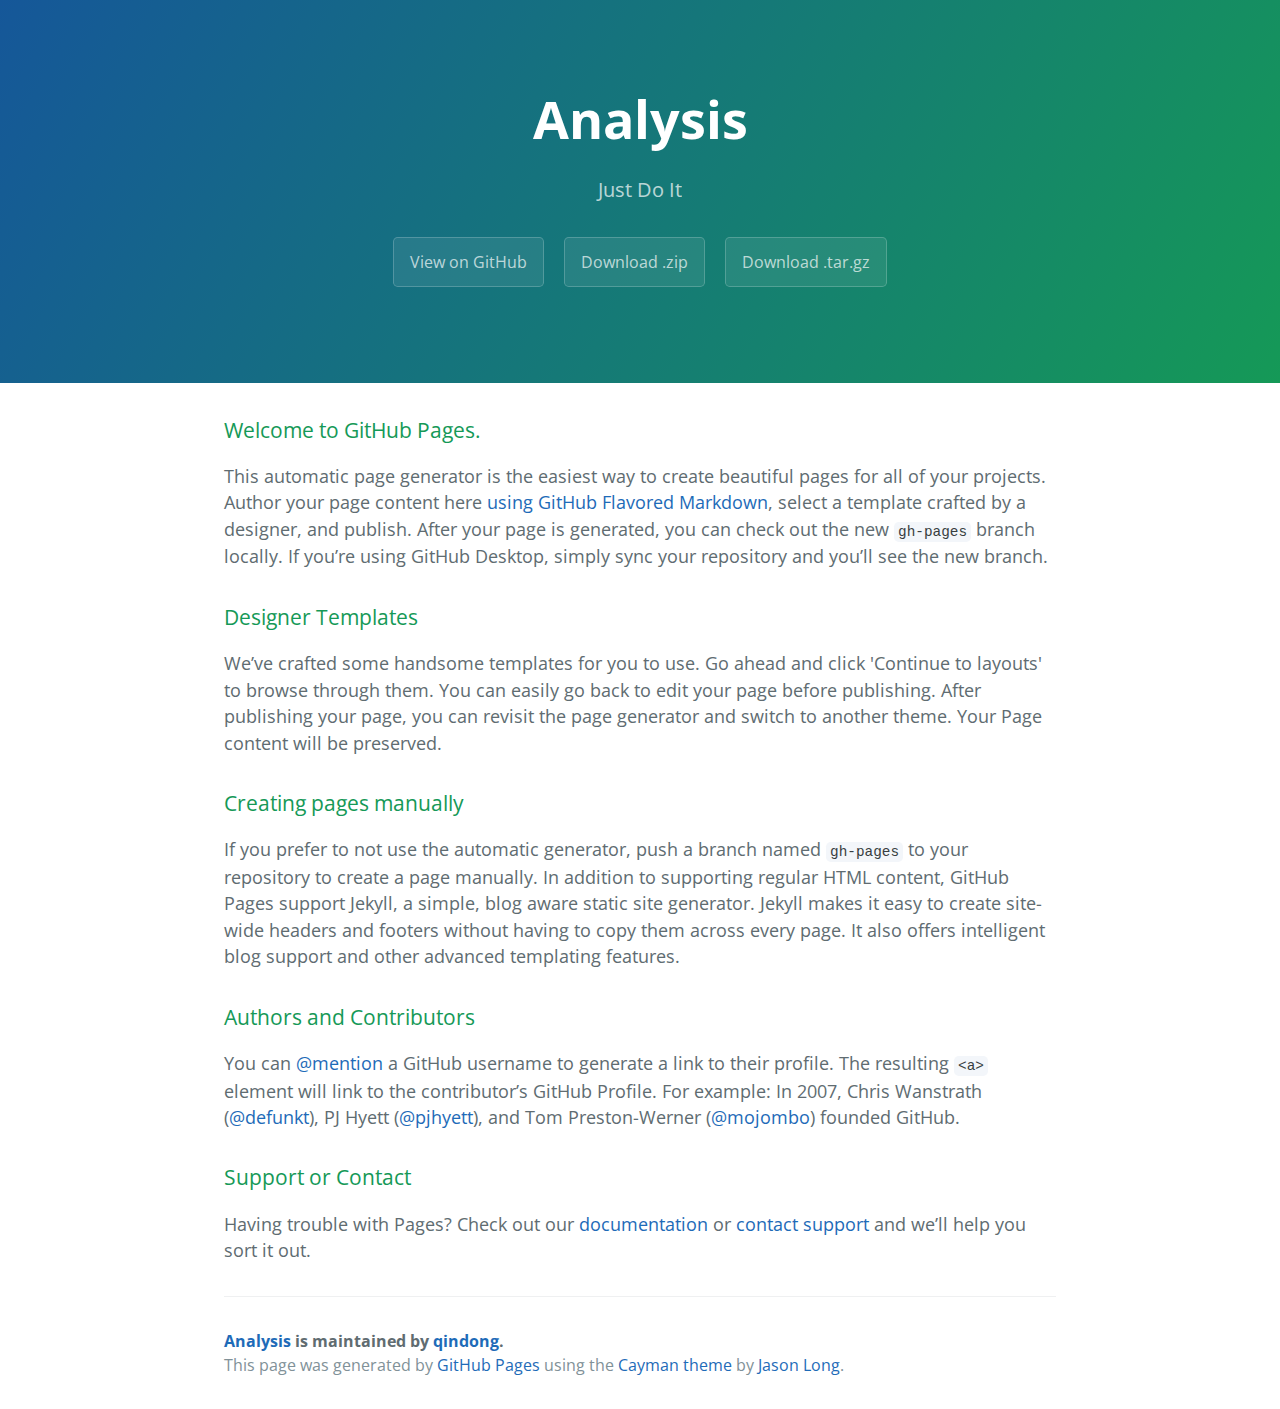
==== index.html @ 5eac022a "Create gh-pages branch via GitHub" ====
<!DOCTYPE html>
<html lang="en-us">
  <head>
    <meta charset="UTF-8">
    <title>Analysis by qindong</title>
    <meta name="viewport" content="width=device-width, initial-scale=1">
    <link rel="stylesheet" type="text/css" href="stylesheets/normalize.css" media="screen">
    <link href='https://fonts.googleapis.com/css?family=Open+Sans:400,700' rel='stylesheet' type='text/css'>
    <link rel="stylesheet" type="text/css" href="stylesheets/stylesheet.css" media="screen">
    <link rel="stylesheet" type="text/css" href="stylesheets/github-light.css" media="screen">
  </head>
  <body>
    <section class="page-header">
      <h1 class="project-name">Analysis</h1>
      <h2 class="project-tagline">Just Do It</h2>
      <a href="https://github.com/qindong/Analysis" class="btn">View on GitHub</a>
      <a href="https://github.com/qindong/Analysis/zipball/master" class="btn">Download .zip</a>
      <a href="https://github.com/qindong/Analysis/tarball/master" class="btn">Download .tar.gz</a>
    </section>

    <section class="main-content">
      <h3>
<a id="welcome-to-github-pages" class="anchor" href="#welcome-to-github-pages" aria-hidden="true"><span aria-hidden="true" class="octicon octicon-link"></span></a>Welcome to GitHub Pages.</h3>

<p>This automatic page generator is the easiest way to create beautiful pages for all of your projects. Author your page content here <a href="https://guides.github.com/features/mastering-markdown/">using GitHub Flavored Markdown</a>, select a template crafted by a designer, and publish. After your page is generated, you can check out the new <code>gh-pages</code> branch locally. If you’re using GitHub Desktop, simply sync your repository and you’ll see the new branch.</p>

<h3>
<a id="designer-templates" class="anchor" href="#designer-templates" aria-hidden="true"><span aria-hidden="true" class="octicon octicon-link"></span></a>Designer Templates</h3>

<p>We’ve crafted some handsome templates for you to use. Go ahead and click 'Continue to layouts' to browse through them. You can easily go back to edit your page before publishing. After publishing your page, you can revisit the page generator and switch to another theme. Your Page content will be preserved.</p>

<h3>
<a id="creating-pages-manually" class="anchor" href="#creating-pages-manually" aria-hidden="true"><span aria-hidden="true" class="octicon octicon-link"></span></a>Creating pages manually</h3>

<p>If you prefer to not use the automatic generator, push a branch named <code>gh-pages</code> to your repository to create a page manually. In addition to supporting regular HTML content, GitHub Pages support Jekyll, a simple, blog aware static site generator. Jekyll makes it easy to create site-wide headers and footers without having to copy them across every page. It also offers intelligent blog support and other advanced templating features.</p>

<h3>
<a id="authors-and-contributors" class="anchor" href="#authors-and-contributors" aria-hidden="true"><span aria-hidden="true" class="octicon octicon-link"></span></a>Authors and Contributors</h3>

<p>You can <a href="https://help.github.com/articles/basic-writing-and-formatting-syntax/#mentioning-users-and-teams" class="user-mention">@mention</a> a GitHub username to generate a link to their profile. The resulting <code>&lt;a&gt;</code> element will link to the contributor’s GitHub Profile. For example: In 2007, Chris Wanstrath (<a href="https://github.com/defunkt" class="user-mention">@defunkt</a>), PJ Hyett (<a href="https://github.com/pjhyett" class="user-mention">@pjhyett</a>), and Tom Preston-Werner (<a href="https://github.com/mojombo" class="user-mention">@mojombo</a>) founded GitHub.</p>

<h3>
<a id="support-or-contact" class="anchor" href="#support-or-contact" aria-hidden="true"><span aria-hidden="true" class="octicon octicon-link"></span></a>Support or Contact</h3>

<p>Having trouble with Pages? Check out our <a href="https://help.github.com/pages">documentation</a> or <a href="https://github.com/contact">contact support</a> and we’ll help you sort it out.</p>

      <footer class="site-footer">
        <span class="site-footer-owner"><a href="https://github.com/qindong/Analysis">Analysis</a> is maintained by <a href="https://github.com/qindong">qindong</a>.</span>

        <span class="site-footer-credits">This page was generated by <a href="https://pages.github.com">GitHub Pages</a> using the <a href="https://github.com/jasonlong/cayman-theme">Cayman theme</a> by <a href="https://twitter.com/jasonlong">Jason Long</a>.</span>
      </footer>

    </section>

  
  </body>
</html>
---- stylesheets/stylesheet.css ----
* {
  box-sizing: border-box; }

body {
  padding: 0;
  margin: 0;
  font-family: "Open Sans", "Helvetica Neue", Helvetica, Arial, sans-serif;
  font-size: 16px;
  line-height: 1.5;
  color: #606c71; }

a {
  color: #1e6bb8;
  text-decoration: none; }
  a:hover {
    text-decoration: underline; }

.btn {
  display: inline-block;
  margin-bottom: 1rem;
  color: rgba(255, 255, 255, 0.7);
  background-color: rgba(255, 255, 255, 0.08);
  border-color: rgba(255, 255, 255, 0.2);
  border-style: solid;
  border-width: 1px;
  border-radius: 0.3rem;
  transition: color 0.2s, background-color 0.2s, border-color 0.2s; }
  .btn + .btn {
    margin-left: 1rem; }

.btn:hover {
  color: rgba(255, 255, 255, 0.8);
  text-decoration: none;
  background-color: rgba(255, 255, 255, 0.2);
  border-color: rgba(255, 255, 255, 0.3); }

@media screen and (min-width: 64em) {
  .btn {
    padding: 0.75rem 1rem; } }

@media screen and (min-width: 42em) and (max-width: 64em) {
  .btn {
    padding: 0.6rem 0.9rem;
    font-size: 0.9rem; } }

@media screen and (max-width: 42em) {
  .btn {
    display: block;
    width: 100%;
    padding: 0.75rem;
    font-size: 0.9rem; }
    .btn + .btn {
      margin-top: 1rem;
      margin-left: 0; } }

.page-header {
  color: #fff;
  text-align: center;
  background-color: #159957;
  background-image: linear-gradient(120deg, #155799, #159957); }

@media screen and (min-width: 64em) {
  .page-header {
    padding: 5rem 6rem; } }

@media screen and (min-width: 42em) and (max-width: 64em) {
  .page-header {
    padding: 3rem 4rem; } }

@media screen and (max-width: 42em) {
  .page-header {
    padding: 2rem 1rem; } }

.project-name {
  margin-top: 0;
  margin-bottom: 0.1rem; }

@media screen and (min-width: 64em) {
  .project-name {
    font-size: 3.25rem; } }

@media screen and (min-width: 42em) and (max-width: 64em) {
  .project-name {
    font-size: 2.25rem; } }

@media screen and (max-width: 42em) {
  .project-name {
    font-size: 1.75rem; } }

.project-tagline {
  margin-bottom: 2rem;
  font-weight: normal;
  opacity: 0.7; }

@media screen and (min-width: 64em) {
  .project-tagline {
    font-size: 1.25rem; } }

@media screen and (min-width: 42em) and (max-width: 64em) {
  .project-tagline {
    font-size: 1.15rem; } }

@media screen and (max-width: 42em) {
  .project-tagline {
    font-size: 1rem; } }

.main-content :first-child {
  margin-top: 0; }
.main-content img {
  max-width: 100%; }
.main-content h1, .main-content h2, .main-content h3, .main-content h4, .main-content h5, .main-content h6 {
  margin-top: 2rem;
  margin-bottom: 1rem;
  font-weight: normal;
  color: #159957; }
.main-content p {
  margin-bottom: 1em; }
.main-content code {
  padding: 2px 4px;
  font-family: Consolas, "Liberation Mono", Menlo, Courier, monospace;
  font-size: 0.9rem;
  color: #383e41;
  background-color: #f3f6fa;
  border-radius: 0.3rem; }
.main-content pre {
  padding: 0.8rem;
  margin-top: 0;
  margin-bottom: 1rem;
  font: 1rem Consolas, "Liberation Mono", Menlo, Courier, monospace;
  color: #567482;
  word-wrap: normal;
  background-color: #f3f6fa;
  border: solid 1px #dce6f0;
  border-radius: 0.3rem; }
  .main-content pre > code {
    padding: 0;
    margin: 0;
    font-size: 0.9rem;
    color: #567482;
    word-break: normal;
    white-space: pre;
    background: transparent;
    border: 0; }
.main-content .highlight {
  margin-bottom: 1rem; }
  .main-content .highlight pre {
    margin-bottom: 0;
    word-break: normal; }
.main-content .highlight pre, .main-content pre {
  padding: 0.8rem;
  overflow: auto;
  font-size: 0.9rem;
  line-height: 1.45;
  border-radius: 0.3rem; }
.main-content pre code, .main-content pre tt {
  display: inline;
  max-width: initial;
  padding: 0;
  margin: 0;
  overflow: initial;
  line-height: inherit;
  word-wrap: normal;
  background-color: transparent;
  border: 0; }
  .main-content pre code:before, .main-content pre code:after, .main-content pre tt:before, .main-content pre tt:after {
    content: normal; }
.main-content ul, .main-content ol {
  margin-top: 0; }
.main-content blockquote {
  padding: 0 1rem;
  margin-left: 0;
  color: #819198;
  border-left: 0.3rem solid #dce6f0; }
  .main-content blockquote > :first-child {
    margin-top: 0; }
  .main-content blockquote > :last-child {
    margin-bottom: 0; }
.main-content table {
  display: block;
  width: 100%;
  overflow: auto;
  word-break: normal;
  word-break: keep-all; }
  .main-content table th {
    font-weight: bold; }
  .main-content table th, .main-content table td {
    padding: 0.5rem 1rem;
    border: 1px solid #e9ebec; }
.main-content dl {
  padding: 0; }
  .main-content dl dt {
    padding: 0;
    margin-top: 1rem;
    font-size: 1rem;
    font-weight: bold; }
  .main-content dl dd {
    padding: 0;
    margin-bottom: 1rem; }
.main-content hr {
  height: 2px;
  padding: 0;
  margin: 1rem 0;
  background-color: #eff0f1;
  border: 0; }

@media screen and (min-width: 64em) {
  .main-content {
    max-width: 64rem;
    padding: 2rem 6rem;
    margin: 0 auto;
    font-size: 1.1rem; } }

@media screen and (min-width: 42em) and (max-width: 64em) {
  .main-content {
    padding: 2rem 4rem;
    font-size: 1.1rem; } }

@media screen and (max-width: 42em) {
  .main-content {
    padding: 2rem 1rem;
    font-size: 1rem; } }

.site-footer {
  padding-top: 2rem;
  margin-top: 2rem;
  border-top: solid 1px #eff0f1; }

.site-footer-owner {
  display: block;
  font-weight: bold; }

.site-footer-credits {
  color: #819198; }

@media screen and (min-width: 64em) {
  .site-footer {
    font-size: 1rem; } }

@media screen and (min-width: 42em) and (max-width: 64em) {
  .site-footer {
    font-size: 1rem; } }

@media screen and (max-width: 42em) {
  .site-footer {
    font-size: 0.9rem; } }
---- stylesheets/github-light.css ----
/*
   Copyright 2014 GitHub Inc.

   Licensed under the Apache License, Version 2.0 (the "License");
   you may not use this file except in compliance with the License.
   You may obtain a copy of the License at

       http://www.apache.org/licenses/LICENSE-2.0

   Unless required by applicable law or agreed to in writing, software
   distributed under the License is distributed on an "AS IS" BASIS,
   WITHOUT WARRANTIES OR CONDITIONS OF ANY KIND, either express or implied.
   See the License for the specific language governing permissions and
   limitations under the License.

*/

.pl-c /* comment */ {
  color: #969896;
}

.pl-c1      /* constant, markup.raw, meta.diff.header, meta.module-reference, meta.property-name, support, support.constant, support.variable, variable.other.constant */,
.pl-s .pl-v /* string variable */ {
  color: #0086b3;
}

.pl-e  /* entity */,
.pl-en /* entity.name */ {
  color: #795da3;
}

.pl-s .pl-s1 /* string source */,
.pl-smi      /* storage.modifier.import, storage.modifier.package, storage.type.java, variable.other, variable.parameter.function */ {
  color: #333;
}

.pl-ent /* entity.name.tag */ {
  color: #63a35c;
}

.pl-k /* keyword, storage, storage.type */ {
  color: #a71d5d;
}

.pl-pds              /* punctuation.definition.string, string.regexp.character-class */,
.pl-s                /* string */,
.pl-s .pl-pse .pl-s1 /* string punctuation.section.embedded source */,
.pl-sr               /* string.regexp */,
.pl-sr .pl-cce       /* string.regexp constant.character.escape */,
.pl-sr .pl-sra       /* string.regexp string.regexp.arbitrary-repitition */,
.pl-sr .pl-sre       /* string.regexp source.ruby.embedded */ {
  color: #183691;
}

.pl-v /* variable */ {
  color: #ed6a43;
}

.pl-id /* invalid.deprecated */ {
  color: #b52a1d;
}

.pl-ii /* invalid.illegal */ {
  background-color: #b52a1d;
  color: #f8f8f8;
}

.pl-sr .pl-cce /* string.regexp constant.character.escape */ {
  color: #63a35c;
  font-weight: bold;
}

.pl-ml /* markup.list */ {
  color: #693a17;
}

.pl-mh        /* markup.heading */,
.pl-mh .pl-en /* markup.heading entity.name */,
.pl-ms        /* meta.separator */ {
  color: #1d3e81;
  font-weight: bold;
}

.pl-mq /* markup.quote */ {
  color: #008080;
}

.pl-mi /* markup.italic */ {
  color: #333;
  font-style: italic;
}

.pl-mb /* markup.bold */ {
  color: #333;
  font-weight: bold;
}

.pl-md /* markup.deleted, meta.diff.header.from-file */ {
  background-color: #ffecec;
  color: #bd2c00;
}

.pl-mi1 /* markup.inserted, meta.diff.header.to-file */ {
  background-color: #eaffea;
  color: #55a532;
}

.pl-mdr /* meta.diff.range */ {
  color: #795da3;
  font-weight: bold;
}

.pl-mo /* meta.output */ {
  color: #1d3e81;
}
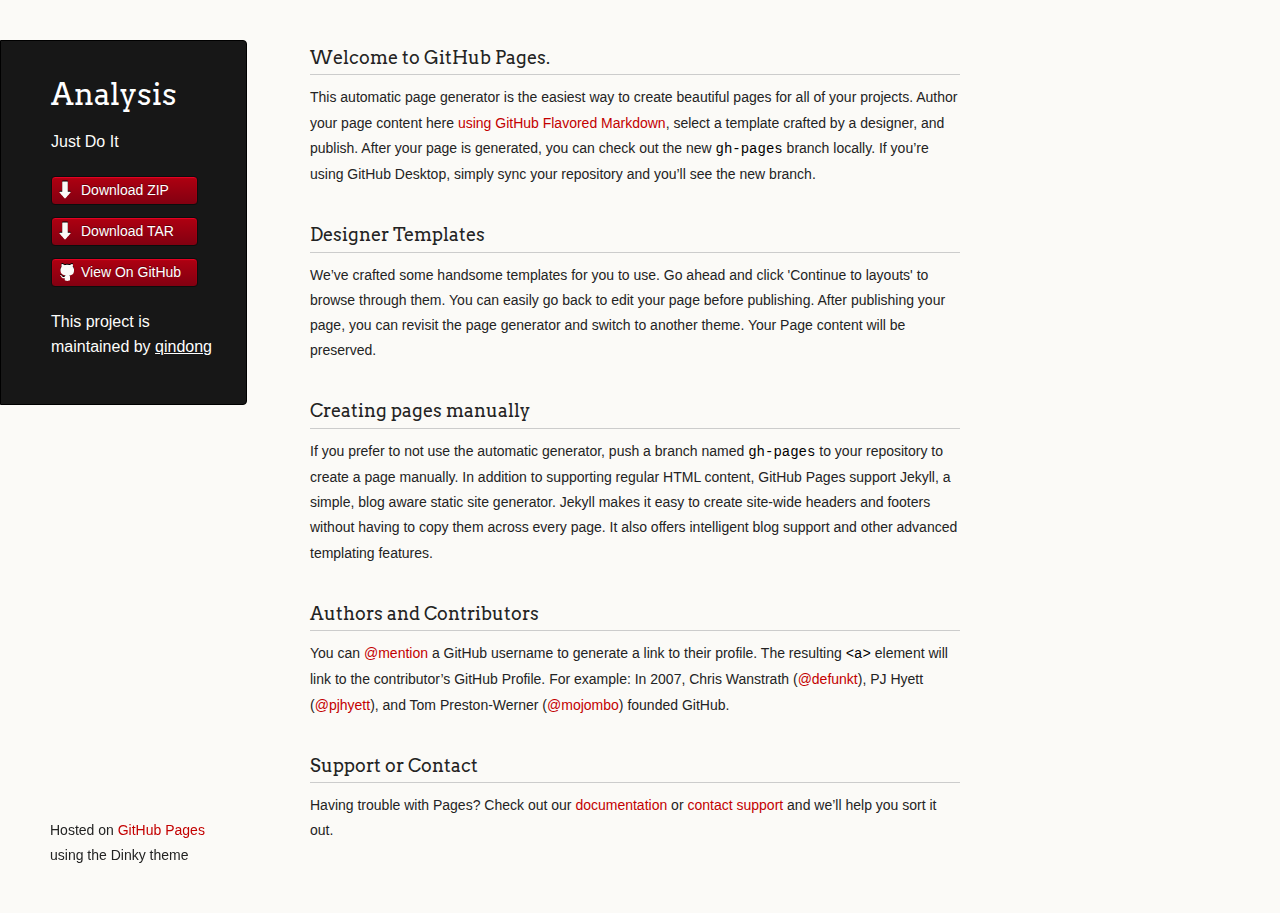
==== commit 9c66cb8a: "Create gh-pages branch via GitHub" ====
--- a/index.html
+++ b/index.html
@@ -1,25 +1,36 @@
-<!DOCTYPE html>
-<html lang="en-us">
+<!doctype html>
+<html>
   <head>
-    <meta charset="UTF-8">
+    <meta charset="utf-8">
+    <meta http-equiv="X-UA-Compatible" content="chrome=1">
     <title>Analysis by qindong</title>
-    <meta name="viewport" content="width=device-width, initial-scale=1">
-    <link rel="stylesheet" type="text/css" href="stylesheets/normalize.css" media="screen">
-    <link href='https://fonts.googleapis.com/css?family=Open+Sans:400,700' rel='stylesheet' type='text/css'>
-    <link rel="stylesheet" type="text/css" href="stylesheets/stylesheet.css" media="screen">
-    <link rel="stylesheet" type="text/css" href="stylesheets/github-light.css" media="screen">
+
+    <link rel="stylesheet" href="stylesheets/styles.css">
+    <link rel="stylesheet" href="stylesheets/github-light.css">
+    <script src="javascripts/scale.fix.js"></script>
+    <meta name="viewport" content="width=device-width, initial-scale=1, user-scalable=no">
+    <!--[if lt IE 9]>
+    <script src="//html5shiv.googlecode.com/svn/trunk/html5.js"></script>
+    <![endif]-->
   </head>
   <body>
-    <section class="page-header">
-      <h1 class="project-name">Analysis</h1>
-      <h2 class="project-tagline">Just Do It</h2>
-      <a href="https://github.com/qindong/Analysis" class="btn">View on GitHub</a>
-      <a href="https://github.com/qindong/Analysis/zipball/master" class="btn">Download .zip</a>
-      <a href="https://github.com/qindong/Analysis/tarball/master" class="btn">Download .tar.gz</a>
-    </section>
+    <div class="wrapper">
+      <header>
+        <h1 class="header">Analysis</h1>
+        <p class="header">Just Do It</p>
 
-    <section class="main-content">
-      <h3>
+        <ul>
+          <li class="download"><a class="buttons" href="https://github.com/qindong/Analysis/zipball/master">Download ZIP</a></li>
+          <li class="download"><a class="buttons" href="https://github.com/qindong/Analysis/tarball/master">Download TAR</a></li>
+          <li><a class="buttons github" href="https://github.com/qindong/Analysis">View On GitHub</a></li>
+        </ul>
+
+        <p class="header">This project is maintained by <a class="header name" href="https://github.com/qindong">qindong</a></p>
+
+
+      </header>
+      <section>
+        <h3>
 <a id="welcome-to-github-pages" class="anchor" href="#welcome-to-github-pages" aria-hidden="true"><span aria-hidden="true" class="octicon octicon-link"></span></a>Welcome to GitHub Pages.</h3>
 
 <p>This automatic page generator is the easiest way to create beautiful pages for all of your projects. Author your page content here <a href="https://guides.github.com/features/mastering-markdown/">using GitHub Flavored Markdown</a>, select a template crafted by a designer, and publish. After your page is generated, you can check out the new <code>gh-pages</code> branch locally. If you’re using GitHub Desktop, simply sync your repository and you’ll see the new branch.</p>
@@ -43,15 +54,12 @@
 <a id="support-or-contact" class="anchor" href="#support-or-contact" aria-hidden="true"><span aria-hidden="true" class="octicon octicon-link"></span></a>Support or Contact</h3>
 
 <p>Having trouble with Pages? Check out our <a href="https://help.github.com/pages">documentation</a> or <a href="https://github.com/contact">contact support</a> and we’ll help you sort it out.</p>
-
-      <footer class="site-footer">
-        <span class="site-footer-owner"><a href="https://github.com/qindong/Analysis">Analysis</a> is maintained by <a href="https://github.com/qindong">qindong</a>.</span>
-
-        <span class="site-footer-credits">This page was generated by <a href="https://pages.github.com">GitHub Pages</a> using the <a href="https://github.com/jasonlong/cayman-theme">Cayman theme</a> by <a href="https://twitter.com/jasonlong">Jason Long</a>.</span>
+      </section>
+      <footer>
+        <p><small>Hosted on <a href="https://pages.github.com">GitHub Pages</a> using the Dinky theme</small></p>
       </footer>
-
-    </section>
-
-  
+    </div>
+    <!--[if !IE]><script>fixScale(document);</script><![endif]-->
+		
   </body>
 </html>
--- a/stylesheets/styles.css
+++ b/stylesheets/styles.css
@@ -0,0 +1,423 @@
+@import url(https://fonts.googleapis.com/css?family=Arvo:400,700,400italic);
+
+/* MeyerWeb Reset */
+
+html, body, div, span, applet, object, iframe,
+h1, h2, h3, h4, h5, h6, p, blockquote, pre,
+a, abbr, acronym, address, big, cite, code,
+del, dfn, em, img, ins, kbd, q, s, samp,
+small, strike, strong, sub, sup, tt, var,
+b, u, i, center,
+dl, dt, dd, ol, ul, li,
+fieldset, form, label, legend,
+table, caption, tbody, tfoot, thead, tr, th, td,
+article, aside, canvas, details, embed,
+figure, figcaption, footer, header, hgroup,
+menu, nav, output, ruby, section, summary,
+time, mark, audio, video {
+  margin: 0;
+  padding: 0;
+  border: 0;
+  font: inherit;
+  vertical-align: baseline;
+}
+
+
+/* Base text styles */
+
+body {
+  padding:10px 50px 0 0;
+  font-family:"Helvetica Neue", Helvetica, Arial, sans-serif;
+	font-size: 14px;
+	color: #232323;
+	background-color: #FBFAF7;
+	margin: 0;
+	line-height: 1.8em;
+	-webkit-font-smoothing: antialiased;
+
+}
+
+h1, h2, h3, h4, h5, h6 {
+  color:#232323;
+  margin:36px 0 10px;
+}
+
+p, ul, ol, table, dl {
+  margin:0 0 22px;
+}
+
+h1, h2, h3 {
+	font-family: Arvo, Monaco, serif;
+  line-height:1.3;
+	font-weight: normal;
+}
+
+h1,h2, h3 {
+	display: block;
+	border-bottom: 1px solid #ccc;
+	padding-bottom: 5px;
+}
+
+h1 {
+	font-size: 30px;
+}
+
+h2 {
+	font-size: 24px;
+}
+
+h3 {
+	font-size: 18px;
+}
+
+h4, h5, h6 {
+	font-family: Arvo, Monaco, serif;
+	font-weight: 700;
+}
+
+a {
+  color:#C30000;
+  font-weight:200;
+  text-decoration:none;
+}
+
+a:hover {
+	text-decoration: underline;
+}
+
+a small {
+	font-size: 12px;
+}
+
+em {
+	font-style: italic;
+}
+
+strong {
+  font-weight:700;
+}
+
+ul {
+  list-style-position: inside;
+  list-style: disc;
+  padding-left: 25px;
+}
+
+ol {
+  list-style-position: inside;
+  list-style: decimal;
+  padding-left: 25px;
+}
+
+blockquote {
+  margin: 0;
+  padding: 0 0 0 20px;
+  font-style: italic;
+}
+
+dl, dt, dd, dl p {
+	font-color: #444;
+}
+
+dl dt {
+  font-weight: bold;
+}
+
+dl dd {
+  padding-left: 20px;
+  font-style: italic;
+}
+
+dl p {
+  padding-left: 20px;
+  font-style: italic;
+}
+
+hr {
+  border:0;
+  background:#ccc;
+  height:1px;
+  margin:0 0 24px;
+}
+
+/* Images */
+
+img {
+  position: relative;
+  margin: 0 auto;
+  max-width: 650px;
+  padding: 5px;
+  margin: 10px 0 32px 0;
+  border: 1px solid #ccc;
+}
+
+p img {
+  display: inline;
+  margin: 0;
+  padding: 0;
+  vertical-align: middle;
+  text-align: center;
+  border: none;
+}
+
+/* Code blocks */
+
+code, pre {
+	font-family: Monaco, "Bitstream Vera Sans Mono", "Lucida Console", Terminal, monospace;
+  color:#000;
+  font-size:14px;
+}
+
+pre {
+	padding: 4px 12px;
+  background: #FDFEFB;
+  border-radius:4px;
+  border:1px solid #D7D8C8;
+  overflow: auto;
+  overflow-y: hidden;
+	margin-bottom: 32px;
+}
+
+
+/* Tables */
+
+table {
+  width:100%;
+}
+
+table {
+  border: 1px solid #ccc;
+  margin-bottom: 32px;
+  text-align: left;
+ }
+
+th {
+  font-family: 'Arvo', Helvetica, Arial, sans-serif;
+	font-size: 18px;
+	font-weight: normal;
+  padding: 10px;
+  background: #232323;
+  color: #FDFEFB;
+ }
+
+td {
+  padding: 10px;
+	background: #ccc;
+ }
+
+
+/* Wrapper */
+.wrapper {
+  width:960px;
+}
+
+
+/* Header */
+
+header {
+	background-color: #171717;
+	color: #FDFDFB;
+  width:170px;
+  float:left;
+  position:fixed;
+	border: 1px solid #000;
+	-webkit-border-top-right-radius: 4px;
+	-webkit-border-bottom-right-radius: 4px;
+	-moz-border-radius-topright: 4px;
+	-moz-border-radius-bottomright: 4px;
+	border-top-right-radius: 4px;
+	border-bottom-right-radius: 4px;
+	padding: 34px 25px 22px 50px;
+	margin: 30px 25px 0 0;
+	-webkit-font-smoothing: antialiased;
+}
+
+p.header {
+	font-size: 16px;
+}
+
+h1.header {
+	font-family: Arvo, sans-serif;
+	font-size: 30px;
+	font-weight: 300;
+	line-height: 1.3em;
+	border-bottom: none;
+	margin-top: 0;
+}
+
+
+h1.header, a.header, a.name, header a{
+	color: #fff;
+}
+
+a.header {
+	text-decoration: underline;
+}
+
+a.name {
+	white-space: nowrap;
+}
+
+header ul {
+  list-style:none;
+  padding:0;
+}
+
+header li {
+	list-style-type: none;
+  width:132px;
+  height:15px;
+	margin-bottom: 12px;
+	line-height: 1em;
+	padding: 6px 6px 6px 7px;
+
+	background: #AF0011;
+	background: -moz-linear-gradient(top, #AF0011 0%, #820011 100%);
+  background: -webkit-gradient(linear, left top, left bottom, color-stop(0%,#f8f8f8), color-stop(100%,#dddddd));
+  background: -webkit-linear-gradient(top, #AF0011 0%,#820011 100%);
+  background: -o-linear-gradient(top, #AF0011 0%,#820011 100%);
+  background: -ms-linear-gradient(top, #AF0011 0%,#820011 100%);
+  background: linear-gradient(top, #AF0011 0%,#820011 100%);
+
+	border-radius:4px;
+  border:1px solid #0D0D0D;
+
+	-webkit-box-shadow: inset 0px 1px 1px 0 rgba(233,2,38, 1);
+	box-shadow: inset 0px 1px 1px 0 rgba(233,2,38, 1);
+
+}
+
+header li:hover {
+	background: #C3001D;
+	background: -moz-linear-gradient(top, #C3001D 0%, #950119 100%);
+  background: -webkit-gradient(linear, left top, left bottom, color-stop(0%,#f8f8f8), color-stop(100%,#dddddd));
+  background: -webkit-linear-gradient(top, #C3001D 0%,#950119 100%);
+  background: -o-linear-gradient(top, #C3001D 0%,#950119 100%);
+  background: -ms-linear-gradient(top, #C3001D 0%,#950119 100%);
+  background: linear-gradient(top, #C3001D 0%,#950119 100%);
+}
+
+a.buttons {
+	-webkit-font-smoothing: antialiased;
+	background: url(../images/arrow-down.png) no-repeat;
+	font-weight: normal;
+	text-shadow: rgba(0, 0, 0, 0.4) 0 -1px 0;
+	padding: 2px 2px 2px 22px;
+	height: 30px;
+}
+
+a.github {
+	background: url(../images/octocat-small.png) no-repeat 1px;
+}
+
+a.buttons:hover {
+	color: #fff;
+	text-decoration: none;
+}
+
+
+/* Section - for main page content */
+
+section {
+  width:650px;
+  float:right;
+  padding-bottom:50px;
+}
+
+
+/* Footer */
+
+footer {
+  width:170px;
+  float:left;
+  position:fixed;
+  bottom:10px;
+	padding-left: 50px;
+}
+
+@media print, screen and (max-width: 960px) {
+
+  div.wrapper {
+    width:auto;
+    margin:0;
+  }
+
+  header, section, footer {
+    float:none;
+    position:static;
+    width:auto;
+  }
+
+	footer {
+		border-top: 1px solid #ccc;
+		margin:0 84px 0 50px;
+		padding:0;
+	}
+
+  header {
+    padding-right:320px;
+  }
+
+  section {
+    padding:20px 84px 20px 50px;
+    margin:0 0 20px;
+  }
+
+  header a small {
+    display:inline;
+  }
+
+  header ul {
+    position:absolute;
+    right:130px;
+    top:84px;
+  }
+}
+
+@media print, screen and (max-width: 720px) {
+  body {
+    word-wrap:break-word;
+  }
+
+  header {
+    padding:10px 20px 0;
+		margin-right: 0;
+  }
+
+	section {
+    padding:10px 0 10px 20px;
+    margin:0 0 30px;
+  }
+
+	footer {
+		margin: 0 0 0 30px;
+	}
+
+  header ul, header p.view {
+    position:static;
+  }
+}
+
+@media print, screen and (max-width: 480px) {
+
+  header ul li.download {
+    display:none;
+  }
+
+	footer {
+		margin: 0 0 0 20px;
+	}
+
+	footer a{
+		display:block;
+	}
+
+}
+
+@media print {
+  body {
+    padding:0.4in;
+    font-size:12pt;
+    color:#444;
+  }
+}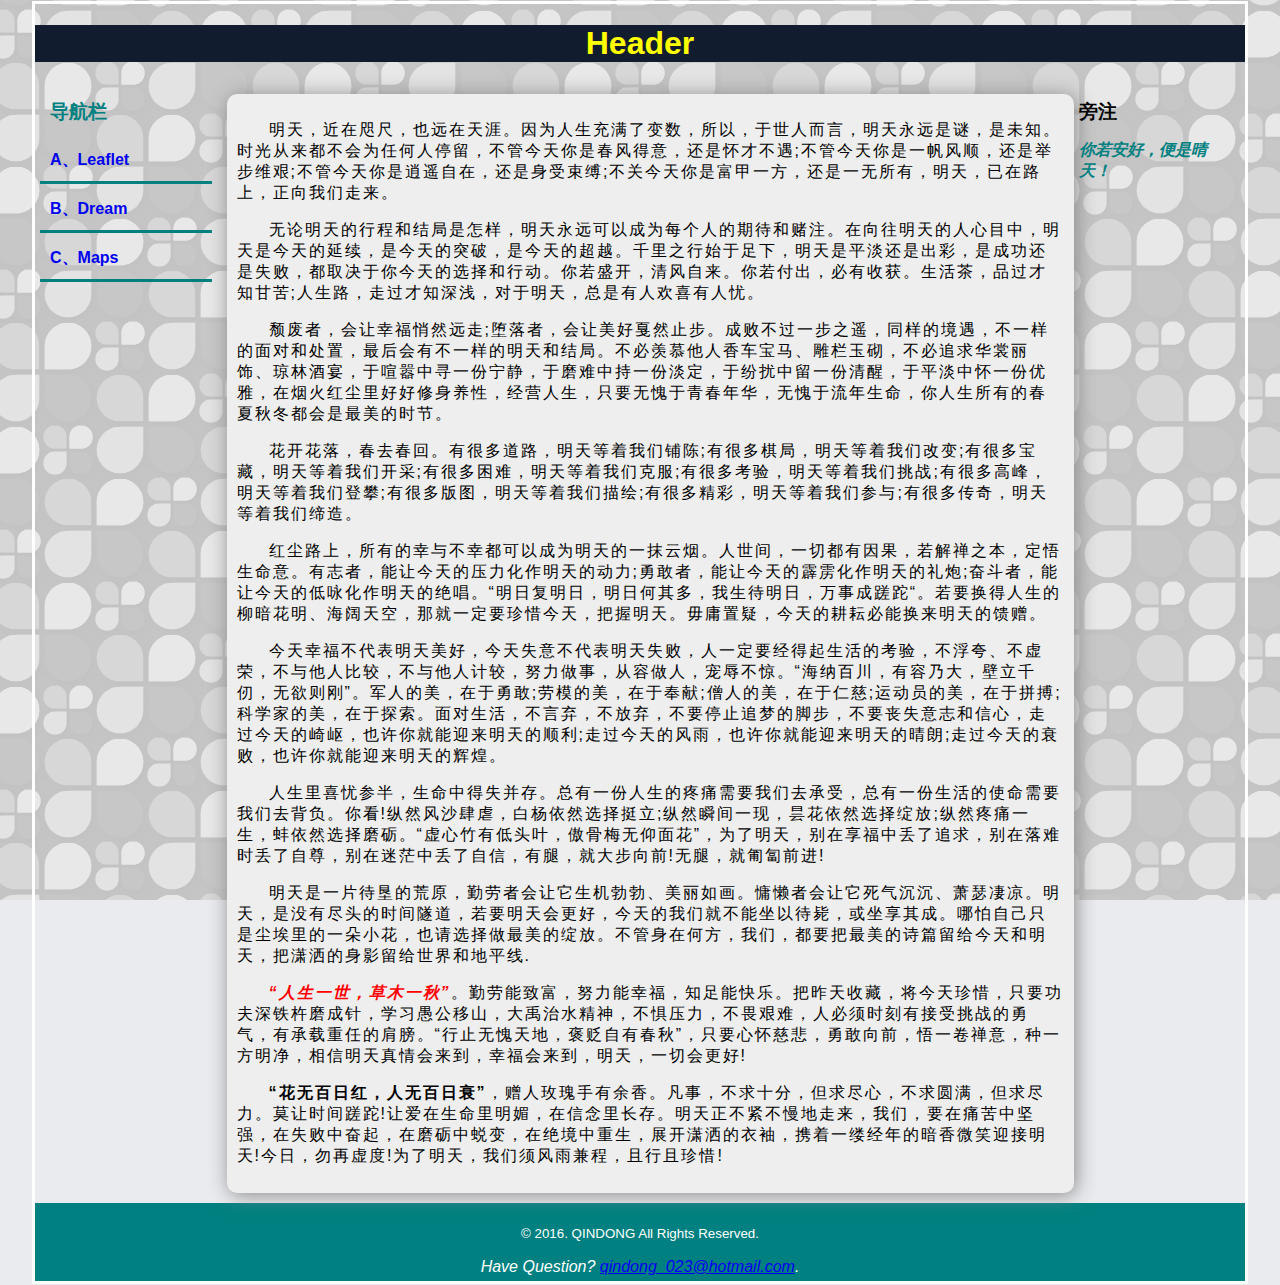
==== commit d4eb3d5f: "all" ====
--- a/index.html
+++ b/index.html
@@ -1,65 +1,73 @@
-<!doctype html>
+<!DOCTYPE html>
 <html>
-  <head>
-    <meta charset="utf-8">
-    <meta http-equiv="X-UA-Compatible" content="chrome=1">
-    <title>Analysis by qindong</title>
+<head>
+  <meta charset="utf-8">
+  <title>Just Do It!</title>
+ <!--  <script type="text/javascript" src="Tools/D3/d3.js"></script> -->
+  <link rel="stylesheet" type="text/css" href="stylesheets/styles.css">
+</head>
 
-    <link rel="stylesheet" href="stylesheets/styles.css">
-    <link rel="stylesheet" href="stylesheets/github-light.css">
-    <script src="javascripts/scale.fix.js"></script>
-    <meta name="viewport" content="width=device-width, initial-scale=1, user-scalable=no">
-    <!--[if lt IE 9]>
-    <script src="//html5shiv.googlecode.com/svn/trunk/html5.js"></script>
-    <![endif]-->
-  </head>
-  <body>
-    <div class="wrapper">
-      <header>
-        <h1 class="header">Analysis</h1>
-        <p class="header">Just Do It</p>
+<body>
+  <header>
+    <h1>Header</h1>
+    <!-- <div id="table" class="demo">
+      <ul class="clearfix">
+        <li id="first"   class="one">  1 </li>
+        <li id="second"  class="two">  2 </li>
+        <li id="third"   class="three">3 </li>
+        <li id="fourth"  class="four"> 4 </li>
+        <li id="fifth"   class="five"> 5 </li>
+        <li id="sixth"   class="six">  6 </li>
+        <li id="seventh" class="seven">7 </li>
+        <li id="eighth"  class="eight">8 </li>
+        <li id="nineth"  class="nine"> 9 </li>
+        <li id="tenth"   class="ten">  10</li>
+      </ul>
+    </div> -->
+  </header>
+  <div id="container">
+    <nav role="navigation">
+      <h3><strong>导航栏</strong></h3>
+      <a href="leaflet.html"> <strong>A、Leaflet</strong></a>
+      <a href="Dream.html">   <strong>B、Dream</strong>  </a>
+      <a href="Maps.html">    <strong>C、Maps</strong>   </a>
+    </nav>
 
-        <ul>
-          <li class="download"><a class="buttons" href="https://github.com/qindong/Analysis/zipball/master">Download ZIP</a></li>
-          <li class="download"><a class="buttons" href="https://github.com/qindong/Analysis/tarball/master">Download TAR</a></li>
-          <li><a class="buttons github" href="https://github.com/qindong/Analysis">View On GitHub</a></li>
-        </ul>
+    <section>
+      <article>
 
-        <p class="header">This project is maintained by <a class="header name" href="https://github.com/qindong">qindong</a></p>
+        <p id="one">明天，近在咫尺，也远在天涯。因为人生充满了变数，所以，于世人而言，明天永远是谜，是未知。时光从来都不会为任何人停留，不管今天你是春风得意，还是怀才不遇;不管今天你是一帆风顺，还是举步维艰;不管今天你是逍遥自在，还是身受束缚;不关今天你是富甲一方，还是一无所有，明天，已在路上，正向我们走来。</p>
 
+        <p id="two">无论明天的行程和结局是怎样，明天永远可以成为每个人的期待和赌注。在向往明天的人心目中，明天是今天的延续，是今天的突破，是今天的超越。千里之行始于足下，明天是平淡还是出彩，是成功还是失败，都取决于你今天的选择和行动。你若盛开，清风自来。你若付出，必有收获。生活茶，品过才知甘苦;人生路，走过才知深浅，对于明天，总是有人欢喜有人忧。</p>
 
-      </header>
-      <section>
-        <h3>
-<a id="welcome-to-github-pages" class="anchor" href="#welcome-to-github-pages" aria-hidden="true"><span aria-hidden="true" class="octicon octicon-link"></span></a>Welcome to GitHub Pages.</h3>
+        <p id="three">颓废者，会让幸福悄然远走;堕落者，会让美好戛然止步。成败不过一步之遥，同样的境遇，不一样的面对和处置，最后会有不一样的明天和结局。不必羡慕他人香车宝马、雕栏玉砌，不必追求华裳丽饰、琼林酒宴，于喧嚣中寻一份宁静，于磨难中持一份淡定，于纷扰中留一份清醒，于平淡中怀一份优雅，在烟火红尘里好好修身养性，经营人生，只要无愧于青春年华，无愧于流年生命，你人生所有的春夏秋冬都会是最美的时节。</p>
 
-<p>This automatic page generator is the easiest way to create beautiful pages for all of your projects. Author your page content here <a href="https://guides.github.com/features/mastering-markdown/">using GitHub Flavored Markdown</a>, select a template crafted by a designer, and publish. After your page is generated, you can check out the new <code>gh-pages</code> branch locally. If you’re using GitHub Desktop, simply sync your repository and you’ll see the new branch.</p>
+        <p id="four">花开花落，春去春回。有很多道路，明天等着我们铺陈;有很多棋局，明天等着我们改变;有很多宝藏，明天等着我们开采;有很多困难，明天等着我们克服;有很多考验，明天等着我们挑战;有很多高峰，明天等着我们登攀;有很多版图，明天等着我们描绘;有很多精彩，明天等着我们参与;有很多传奇，明天等着我们缔造。</p>
 
-<h3>
-<a id="designer-templates" class="anchor" href="#designer-templates" aria-hidden="true"><span aria-hidden="true" class="octicon octicon-link"></span></a>Designer Templates</h3>
+        <p id="five">红尘路上，所有的幸与不幸都可以成为明天的一抹云烟。人世间，一切都有因果，若解禅之本，定悟生命意。有志者，能让今天的压力化作明天的动力;勇敢者，能让今天的霹雳化作明天的礼炮;奋斗者，能让今天的低咏化作明天的绝唱。“明日复明日，明日何其多，我生待明日，万事成蹉跎“。若要换得人生的柳暗花明、海阔天空，那就一定要珍惜今天，把握明天。毋庸置疑，今天的耕耘必能换来明天的馈赠。</p>
 
-<p>We’ve crafted some handsome templates for you to use. Go ahead and click 'Continue to layouts' to browse through them. You can easily go back to edit your page before publishing. After publishing your page, you can revisit the page generator and switch to another theme. Your Page content will be preserved.</p>
+        <p id="six">今天幸福不代表明天美好，今天失意不代表明天失败，人一定要经得起生活的考验，不浮夸、不虚荣，不与他人比较，不与他人计较，努力做事，从容做人，宠辱不惊。“海纳百川，有容乃大，壁立千仞，无欲则刚”。军人的美，在于勇敢;劳模的美，在于奉献;僧人的美，在于仁慈;运动员的美，在于拼搏;科学家的美，在于探索。面对生活，不言弃，不放弃，不要停止追梦的脚步，不要丧失意志和信心，走过今天的崎岖，也许你就能迎来明天的顺利;走过今天的风雨，也许你就能迎来明天的晴朗;走过今天的衰败，也许你就能迎来明天的辉煌。</p>
 
-<h3>
-<a id="creating-pages-manually" class="anchor" href="#creating-pages-manually" aria-hidden="true"><span aria-hidden="true" class="octicon octicon-link"></span></a>Creating pages manually</h3>
+        <p id="seven">人生里喜忧参半，生命中得失并存。总有一份人生的疼痛需要我们去承受，总有一份生活的使命需要我们去背负。你看!纵然风沙肆虐，白杨依然选择挺立;纵然瞬间一现，昙花依然选择绽放;纵然疼痛一生，蚌依然选择磨砺。“虚心竹有低头叶，傲骨梅无仰面花”，为了明天，别在享福中丢了追求，别在落难时丢了自尊，别在迷茫中丢了自信，有腿，就大步向前!无腿，就匍匐前进!</p>
 
-<p>If you prefer to not use the automatic generator, push a branch named <code>gh-pages</code> to your repository to create a page manually. In addition to supporting regular HTML content, GitHub Pages support Jekyll, a simple, blog aware static site generator. Jekyll makes it easy to create site-wide headers and footers without having to copy them across every page. It also offers intelligent blog support and other advanced templating features.</p>
+        <p id="eight">明天是一片待垦的荒原，勤劳者会让它生机勃勃、美丽如画。慵懒者会让它死气沉沉、萧瑟凄凉。明天，是没有尽头的时间隧道，若要明天会更好，今天的我们就不能坐以待毙，或坐享其成。哪怕自己只是尘埃里的一朵小花，也请选择做最美的绽放。不管身在何方，我们，都要把最美的诗篇留给今天和明天，把潇洒的身影留给世界和地平线.</p>
 
-<h3>
-<a id="authors-and-contributors" class="anchor" href="#authors-and-contributors" aria-hidden="true"><span aria-hidden="true" class="octicon octicon-link"></span></a>Authors and Contributors</h3>
+        <p id="nine"><strong><em>“人生一世，草木一秋”</em></strong>。勤劳能致富，努力能幸福，知足能快乐。把昨天收藏，将今天珍惜，只要功夫深铁杵磨成针，学习愚公移山，大禹治水精神，不惧压力，不畏艰难，人必须时刻有接受挑战的勇气，有承载重任的肩膀。“行止无愧天地，褒贬自有春秋”，只要心怀慈悲，勇敢向前，悟一卷禅意，种一方明净，相信明天真情会来到，幸福会来到，明天，一切会更好!</p>
 
-<p>You can <a href="https://help.github.com/articles/basic-writing-and-formatting-syntax/#mentioning-users-and-teams" class="user-mention">@mention</a> a GitHub username to generate a link to their profile. The resulting <code>&lt;a&gt;</code> element will link to the contributor’s GitHub Profile. For example: In 2007, Chris Wanstrath (<a href="https://github.com/defunkt" class="user-mention">@defunkt</a>), PJ Hyett (<a href="https://github.com/pjhyett" class="user-mention">@pjhyett</a>), and Tom Preston-Werner (<a href="https://github.com/mojombo" class="user-mention">@mojombo</a>) founded GitHub.</p>
+        <p id="ten"><strong>“花无百日红，人无百日衰”</strong>，赠人玫瑰手有余香。凡事，不求十分，但求尽心，不求圆满，但求尽力。莫让时间蹉跎!让爱在生命里明媚，在信念里长存。明天正不紧不慢地走来，我们，要在痛苦中坚强，在失败中奋起，在磨砺中蜕变，在绝境中重生，展开潇洒的衣袖，携着一缕经年的暗香微笑迎接明天!今日，勿再虚度!为了明天，我们须风雨兼程，且行且珍惜!</p>
+      </article>
+    </section>
 
-<h3>
-<a id="support-or-contact" class="anchor" href="#support-or-contact" aria-hidden="true"><span aria-hidden="true" class="octicon octicon-link"></span></a>Support or Contact</h3>
+    <aside>
+      <h3>旁注</h3>
+      <p>你若安好，便是晴天！</p>
+    </aside>
+  </div>
 
-<p>Having trouble with Pages? Check out our <a href="https://help.github.com/pages">documentation</a> or <a href="https://github.com/contact">contact support</a> and we’ll help you sort it out.</p>
-      </section>
-      <footer>
-        <p><small>Hosted on <a href="https://pages.github.com">GitHub Pages</a> using the Dinky theme</small></p>
-      </footer>
-    </div>
-    <!--[if !IE]><script>fixScale(document);</script><![endif]-->
-		
-  </body>
-</html>
+  <footer role="contentinfo">
+    <p><small>&copy; 2016.  QINDONG All Rights Reserved.</small></p>
+    <address>Have Question? <a href="Maps.html">qindong_023@hotmail.com</a>.</address>
+  </footer>
+
+</body>
+</html>--- a/stylesheets/styles.css
+++ b/stylesheets/styles.css
@@ -1,423 +1,177 @@
-@import url(https://fonts.googleapis.com/css?family=Arvo:400,700,400italic);
+*
+{
+    font-family: 'Gill Sans', 'Gill Sans MT',Calibri, sans-serif;
 
-/* MeyerWeb Reset */
+    -webkit-box-sizing: border-box;
+}
+body
+{
+    font-family: Geneva,Arial,Helvetica,sans-serif;
 
-html, body, div, span, applet, object, iframe,
-h1, h2, h3, h4, h5, h6, p, blockquote, pre,
-a, abbr, acronym, address, big, cite, code,
-del, dfn, em, img, ins, kbd, q, s, samp,
-small, strike, strong, sub, sup, tt, var,
-b, u, i, center,
-dl, dt, dd, ol, ul, li,
-fieldset, form, label, legend,
-table, caption, tbody, tfoot, thead, tr, th, td,
-article, aside, canvas, details, embed,
-figure, figcaption, footer, header, hgroup,
-menu, nav, output, ruby, section, summary,
-time, mark, audio, video {
-  margin: 0;
-  padding: 0;
-  border: 0;
-  font: inherit;
-  vertical-align: baseline;
+    max-width: 95%;
+    margin: 1px auto;
+
+    border: solid;
+    border-color: #fff;
+    background: #88b2d2;
+    background-color: #eaebef;
+    background-image: url('../images/6.png');
+    background-repeat: repeat;
+    background-attachment: fixed;
+    background-position: center;
+}
+
+header
+{
+    display: block;
+
+    text-align: center;
+
+    color: yellow;
+    background-color: #686a63;
+    background-image: url('../images/12.jpg');
+    background-repeat: repeat;
+    background-attachment: fixed;
+    background-position: center;
+}
+
+header h2
+{
+    margin: 11px;
+
+    color: teal;
+}
+#container
+{
+    background-color: #88b2d2;
+}
+
+section
+{
+    display: block;
+    float: left;
+
+    -webkit-box-sizing: border-box;
+    width: 70%;
+}
+article
+{
+    display: block;
+
+    width: 100%;
+    margin: 10px;
+    padding: 10px;
+
+    text-align: left bottom;/*文本对齐方式*/
+    text-indent: 2em;/*首行空位*/
+    letter-spacing: 2px;/*设置字体间隙*/
+    text-transform: uppercase;/*文本大小写*/
+
+    -webkit-border-radius: 10px;
+            border-radius: 10px;
+    background-color: #eee;/*设置背景颜色*/
+    -webkit-box-shadow: 2px 2px 20px #888;
+    /*-webkit-transform: rotate(-10deg);*/
+}
+.demo
+{
+    width: 100%;
+    height: 20px;
+    padding: 0;
+
+    border: 1px solid pink;
+}
+
+li
+{
+    line-height: 20px;
+
+    display: inline-block;/*隐藏小圆点*/
+    float: center;
+
+    width: 20px;
+    height: 20px;
+    margin-right: 5px;
+
+    text-align: center;
+
+    color: yellow;
+    -webkit-border-radius: 10px;
+            border-radius: 10px;
+    background: pink;
 }
 
 
-/* Base text styles */
+nav
+{
+    display: block;
+    float: left;
 
-body {
-  padding:10px 50px 0 0;
-  font-family:"Helvetica Neue", Helvetica, Arial, sans-serif;
-	font-size: 14px;
-	color: #232323;
-	background-color: #FBFAF7;
-	margin: 0;
-	line-height: 1.8em;
-	-webkit-font-smoothing: antialiased;
+    width: 15%;
+}
+nav a:link,
+nav a:visited
+{
+    font-weight: bold;
 
+    display: block;
+
+    margin: 5px;
+    padding: 10px;
+
+    text-decoration: none;
+
+    border-bottom: 3px solid teal;
 }
+nav a:hover
+{
+    color: teal;
+    background-color: pink;
+}
+nav h3
+{
+    margin: 15px;
 
-h1, h2, h3, h4, h5, h6 {
-  color:#232323;
-  margin:36px 0 10px;
-}
-
-p, ul, ol, table, dl {
-  margin:0 0 22px;
-}
-
-h1, h2, h3 {
-	font-family: Arvo, Monaco, serif;
-  line-height:1.3;
-	font-weight: normal;
-}
-
-h1,h2, h3 {
-	display: block;
-	border-bottom: 1px solid #ccc;
-	padding-bottom: 5px;
-}
-
-h1 {
-	font-size: 30px;
-}
-
-h2 {
-	font-size: 24px;
-}
-
-h3 {
-	font-size: 18px;
-}
-
-h4, h5, h6 {
-	font-family: Arvo, Monaco, serif;
-	font-weight: 700;
-}
-
-a {
-  color:#C30000;
-  font-weight:200;
-  text-decoration:none;
-}
-
-a:hover {
-	text-decoration: underline;
-}
-
-a small {
-	font-size: 12px;
-}
-
-em {
-	font-style: italic;
-}
-
-strong {
-  font-weight:700;
-}
-
-ul {
-  list-style-position: inside;
-  list-style: disc;
-  padding-left: 25px;
-}
-
-ol {
-  list-style-position: inside;
-  list-style: decimal;
-  padding-left: 25px;
-}
-
-blockquote {
-  margin: 0;
-  padding: 0 0 0 20px;
-  font-style: italic;
-}
-
-dl, dt, dd, dl p {
-	font-color: #444;
-}
-
-dl dt {
-  font-weight: bold;
-}
-
-dl dd {
-  padding-left: 20px;
-  font-style: italic;
-}
-
-dl p {
-  padding-left: 20px;
-  font-style: italic;
-}
-
-hr {
-  border:0;
-  background:#ccc;
-  height:1px;
-  margin:0 0 24px;
-}
-
-/* Images */
-
-img {
-  position: relative;
-  margin: 0 auto;
-  max-width: 650px;
-  padding: 5px;
-  margin: 10px 0 32px 0;
-  border: 1px solid #ccc;
-}
-
-p img {
-  display: inline;
-  margin: 0;
-  padding: 0;
-  vertical-align: middle;
-  text-align: center;
-  border: none;
-}
-
-/* Code blocks */
-
-code, pre {
-	font-family: Monaco, "Bitstream Vera Sans Mono", "Lucida Console", Terminal, monospace;
-  color:#000;
-  font-size:14px;
-}
-
-pre {
-	padding: 4px 12px;
-  background: #FDFEFB;
-  border-radius:4px;
-  border:1px solid #D7D8C8;
-  overflow: auto;
-  overflow-y: hidden;
-	margin-bottom: 32px;
+    color: teal;
 }
 
 
-/* Tables */
+aside
+{
+    display: inline-block;
+    float: left;
 
-table {
-  width:100%;
+    width: 15%;
+}
+aside h3
+{
+    margin: 15px;
+
+    color: black;
+}
+aside p
+{
+    font-weight: bold;
+    font-style: italic;
+
+    margin: 15px;
+
+    color: teal;
 }
 
-table {
-  border: 1px solid #ccc;
-  margin-bottom: 32px;
-  text-align: left;
- }
+footer
+{
+    display: block;
+    clear: both;
 
-th {
-  font-family: 'Arvo', Helvetica, Arial, sans-serif;
-	font-size: 18px;
-	font-weight: normal;
-  padding: 10px;
-  background: #232323;
-  color: #FDFEFB;
- }
+    padding: 5px;
 
-td {
-  padding: 10px;
-	background: #ccc;
- }
+    text-align: center;
 
-
-/* Wrapper */
-.wrapper {
-  width:960px;
+    color: #fff;
+    background-color: teal;
 }
-
-
-/* Header */
-
-header {
-	background-color: #171717;
-	color: #FDFDFB;
-  width:170px;
-  float:left;
-  position:fixed;
-	border: 1px solid #000;
-	-webkit-border-top-right-radius: 4px;
-	-webkit-border-bottom-right-radius: 4px;
-	-moz-border-radius-topright: 4px;
-	-moz-border-radius-bottomright: 4px;
-	border-top-right-radius: 4px;
-	border-bottom-right-radius: 4px;
-	padding: 34px 25px 22px 50px;
-	margin: 30px 25px 0 0;
-	-webkit-font-smoothing: antialiased;
+#nine em
+{
+    color: red;
 }
-
-p.header {
-	font-size: 16px;
-}
-
-h1.header {
-	font-family: Arvo, sans-serif;
-	font-size: 30px;
-	font-weight: 300;
-	line-height: 1.3em;
-	border-bottom: none;
-	margin-top: 0;
-}
-
-
-h1.header, a.header, a.name, header a{
-	color: #fff;
-}
-
-a.header {
-	text-decoration: underline;
-}
-
-a.name {
-	white-space: nowrap;
-}
-
-header ul {
-  list-style:none;
-  padding:0;
-}
-
-header li {
-	list-style-type: none;
-  width:132px;
-  height:15px;
-	margin-bottom: 12px;
-	line-height: 1em;
-	padding: 6px 6px 6px 7px;
-
-	background: #AF0011;
-	background: -moz-linear-gradient(top, #AF0011 0%, #820011 100%);
-  background: -webkit-gradient(linear, left top, left bottom, color-stop(0%,#f8f8f8), color-stop(100%,#dddddd));
-  background: -webkit-linear-gradient(top, #AF0011 0%,#820011 100%);
-  background: -o-linear-gradient(top, #AF0011 0%,#820011 100%);
-  background: -ms-linear-gradient(top, #AF0011 0%,#820011 100%);
-  background: linear-gradient(top, #AF0011 0%,#820011 100%);
-
-	border-radius:4px;
-  border:1px solid #0D0D0D;
-
-	-webkit-box-shadow: inset 0px 1px 1px 0 rgba(233,2,38, 1);
-	box-shadow: inset 0px 1px 1px 0 rgba(233,2,38, 1);
-
-}
-
-header li:hover {
-	background: #C3001D;
-	background: -moz-linear-gradient(top, #C3001D 0%, #950119 100%);
-  background: -webkit-gradient(linear, left top, left bottom, color-stop(0%,#f8f8f8), color-stop(100%,#dddddd));
-  background: -webkit-linear-gradient(top, #C3001D 0%,#950119 100%);
-  background: -o-linear-gradient(top, #C3001D 0%,#950119 100%);
-  background: -ms-linear-gradient(top, #C3001D 0%,#950119 100%);
-  background: linear-gradient(top, #C3001D 0%,#950119 100%);
-}
-
-a.buttons {
-	-webkit-font-smoothing: antialiased;
-	background: url(../images/arrow-down.png) no-repeat;
-	font-weight: normal;
-	text-shadow: rgba(0, 0, 0, 0.4) 0 -1px 0;
-	padding: 2px 2px 2px 22px;
-	height: 30px;
-}
-
-a.github {
-	background: url(../images/octocat-small.png) no-repeat 1px;
-}
-
-a.buttons:hover {
-	color: #fff;
-	text-decoration: none;
-}
-
-
-/* Section - for main page content */
-
-section {
-  width:650px;
-  float:right;
-  padding-bottom:50px;
-}
-
-
-/* Footer */
-
-footer {
-  width:170px;
-  float:left;
-  position:fixed;
-  bottom:10px;
-	padding-left: 50px;
-}
-
-@media print, screen and (max-width: 960px) {
-
-  div.wrapper {
-    width:auto;
-    margin:0;
-  }
-
-  header, section, footer {
-    float:none;
-    position:static;
-    width:auto;
-  }
-
-	footer {
-		border-top: 1px solid #ccc;
-		margin:0 84px 0 50px;
-		padding:0;
-	}
-
-  header {
-    padding-right:320px;
-  }
-
-  section {
-    padding:20px 84px 20px 50px;
-    margin:0 0 20px;
-  }
-
-  header a small {
-    display:inline;
-  }
-
-  header ul {
-    position:absolute;
-    right:130px;
-    top:84px;
-  }
-}
-
-@media print, screen and (max-width: 720px) {
-  body {
-    word-wrap:break-word;
-  }
-
-  header {
-    padding:10px 20px 0;
-		margin-right: 0;
-  }
-
-	section {
-    padding:10px 0 10px 20px;
-    margin:0 0 30px;
-  }
-
-	footer {
-		margin: 0 0 0 30px;
-	}
-
-  header ul, header p.view {
-    position:static;
-  }
-}
-
-@media print, screen and (max-width: 480px) {
-
-  header ul li.download {
-    display:none;
-  }
-
-	footer {
-		margin: 0 0 0 20px;
-	}
-
-	footer a{
-		display:block;
-	}
-
-}
-
-@media print {
-  body {
-    padding:0.4in;
-    font-size:12pt;
-    color:#444;
-  }
-}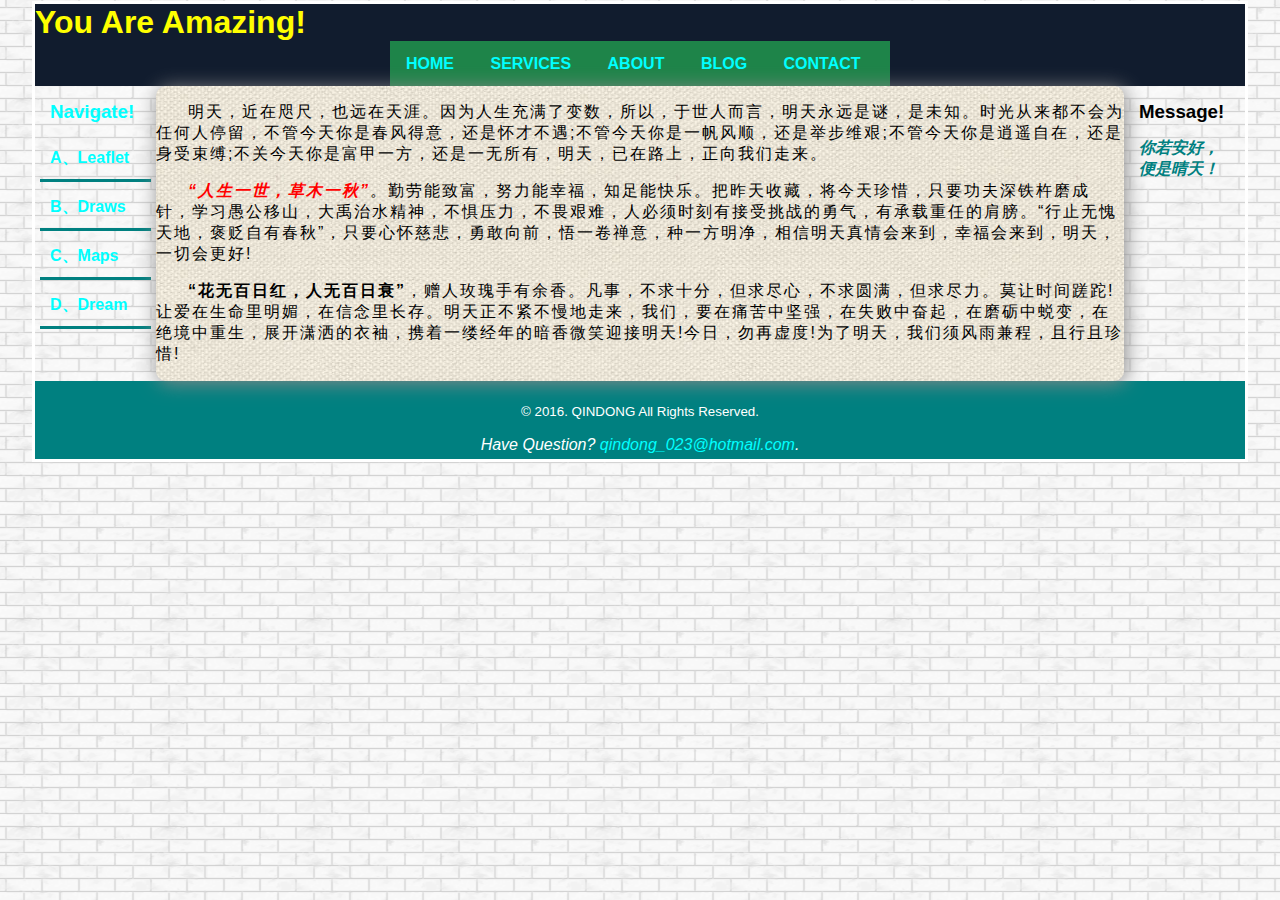
==== commit b1c7f35c: "all" ====
--- a/index.html
+++ b/index.html
@@ -1,65 +1,70 @@
-<!DOCTYPE html>
-<html>
+﻿<!DOCTYPE html>
+<html xmlns="http://www.w3.org/1999/xhtml">
 <head>
-  <meta charset="utf-8">
-  <title>Just Do It!</title>
- <!--  <script type="text/javascript" src="Tools/D3/d3.js"></script> -->
-  <link rel="stylesheet" type="text/css" href="stylesheets/styles.css">
+<meta http-equiv="Content-Type" content="text/html; charset=gb2312" />
+<meta name="keywords" content="mmmm" />
+<meta name="description" content="mmmmm" />
+<title>drawers</title>
+<link href="stylesheets/lrtk.css" rel="stylesheet" type="text/css" />
+<link href="stylesheets/styles.css" rel="stylesheet" type="text/css" />
 </head>
+<body>
+<!-- 代码 开始 -->
+<header><h1>You Are Amazing!</h1>
+<nav class="nav">
+  <ul class="nav_menu">
+    <li class="nav_menu-item"><a href="######" target="_blank">Home</a></li>
 
-<body>
-  <header>
-    <h1>Header</h1>
-    <!-- <div id="table" class="demo">
-      <ul class="clearfix">
-        <li id="first"   class="one">  1 </li>
-        <li id="second"  class="two">  2 </li>
-        <li id="third"   class="three">3 </li>
-        <li id="fourth"  class="four"> 4 </li>
-        <li id="fifth"   class="five"> 5 </li>
-        <li id="sixth"   class="six">  6 </li>
-        <li id="seventh" class="seven">7 </li>
-        <li id="eighth"  class="eight">8 </li>
-        <li id="nineth"  class="nine"> 9 </li>
-        <li id="tenth"   class="ten">  10</li>
+    <li class="nav_menu-item"><a href="######" target="_blank">Services</a>
+      <ul class="nav_submenu">
+        <li class="nav_submenu-item"> <a href="######" target="_blank">Web Design</a></li>
+        <li class="nav_submenu-item"> <a href="######" target="_blank">Web Development</a></li>
+        <li class="nav_submenu-item"> <a href="######" target="_blank">Web Hosting</a></li>
       </ul>
-    </div> -->
-  </header>
-  <div id="container">
-    <nav role="navigation">
-      <h3><strong>导航栏</strong></h3>
-      <a href="leaflet.html"> <strong>A、Leaflet</strong></a>
-      <a href="Dream.html">   <strong>B、Dream</strong>  </a>
-      <a href="Maps.html">    <strong>C、Maps</strong>   </a>
+    </li>
+
+    <li class="nav_menu-item"><a href="######" target="_blank">About</a>
+      <ul class="nav_submenu">
+        <li class="nav_submenu-item"> <a href="######" target="_blank">Our Company</a></li>
+        <li class="nav_submenu-item"> <a href="######" target="_blank">Our Xixi</a></li>
+        <li class="nav_submenu-item"> <a href="######" target="_blank">Our Reach</a></li>
+      </ul>
+    </li>
+
+    <li class="nav_menu-item"><a href="######" target="_blank">Blog</a>
+      <ul class="nav_submenu">
+        <li class="nav_submenu-item"> <a href="######" target="_blank">one</a></li>
+        <li class="nav_submenu-item"> <a href="######" target="_blank">two</a></li>
+        <li class="nav_submenu-item"> <a href="######" target="_blank">three</a></li>
+      </ul>
+    </li>
+
+    <li class="nav_menu-item"><a href="######" target="_blank">Contact</a></li>
+  </ul>
+</nav>
+</header>
+<!-- 代码 结束 -->
+
+ <div id="container">
+    <nav id="left">
+      <h3><strong>Navigate!</strong></h3>
+      <a href="Web/leaflet.html"> <strong>A、Leaflet</strong></a>
+      <a href="Web/Draws.html">   <strong>B、Draws  </strong></a>
+      <a href="Web/Maps.html">    <strong>C、Maps   </strong></a>
+      <a href="Web/Dream.html">   <strong>D、Dream   </strong></a>
     </nav>
 
-    <section>
-      <article>
+    <article>
+      <p id="one">明天，近在咫尺，也远在天涯。因为人生充满了变数，所以，于世人而言，明天永远是谜，是未知。时光从来都不会为任何人停留，不管今天你是春风得意，还是怀才不遇;不管今天你是一帆风顺，还是举步维艰;不管今天你是逍遥自在，还是身受束缚;不关今天你是富甲一方，还是一无所有，明天，已在路上，正向我们走来。</p>
 
-        <p id="one">明天，近在咫尺，也远在天涯。因为人生充满了变数，所以，于世人而言，明天永远是谜，是未知。时光从来都不会为任何人停留，不管今天你是春风得意，还是怀才不遇;不管今天你是一帆风顺，还是举步维艰;不管今天你是逍遥自在，还是身受束缚;不关今天你是富甲一方，还是一无所有，明天，已在路上，正向我们走来。</p>
+      <p id="nine"><strong><em>“人生一世，草木一秋”</em></strong>。勤劳能致富，努力能幸福，知足能快乐。把昨天收藏，将今天珍惜，只要功夫深铁杵磨成针，学习愚公移山，大禹治水精神，不惧压力，不畏艰难，人必须时刻有接受挑战的勇气，有承载重任的肩膀。“行止无愧天地，褒贬自有春秋”，只要心怀慈悲，勇敢向前，悟一卷禅意，种一方明净，相信明天真情会来到，幸福会来到，明天，一切会更好!</p>
 
-        <p id="two">无论明天的行程和结局是怎样，明天永远可以成为每个人的期待和赌注。在向往明天的人心目中，明天是今天的延续，是今天的突破，是今天的超越。千里之行始于足下，明天是平淡还是出彩，是成功还是失败，都取决于你今天的选择和行动。你若盛开，清风自来。你若付出，必有收获。生活茶，品过才知甘苦;人生路，走过才知深浅，对于明天，总是有人欢喜有人忧。</p>
+      <p id="ten"><strong>“花无百日红，人无百日衰”</strong>，赠人玫瑰手有余香。凡事，不求十分，但求尽心，不求圆满，但求尽力。莫让时间蹉跎!让爱在生命里明媚，在信念里长存。明天正不紧不慢地走来，我们，要在痛苦中坚强，在失败中奋起，在磨砺中蜕变，在绝境中重生，展开潇洒的衣袖，携着一缕经年的暗香微笑迎接明天!今日，勿再虚度!为了明天，我们须风雨兼程，且行且珍惜!</p>
+    </article>
 
-        <p id="three">颓废者，会让幸福悄然远走;堕落者，会让美好戛然止步。成败不过一步之遥，同样的境遇，不一样的面对和处置，最后会有不一样的明天和结局。不必羡慕他人香车宝马、雕栏玉砌，不必追求华裳丽饰、琼林酒宴，于喧嚣中寻一份宁静，于磨难中持一份淡定，于纷扰中留一份清醒，于平淡中怀一份优雅，在烟火红尘里好好修身养性，经营人生，只要无愧于青春年华，无愧于流年生命，你人生所有的春夏秋冬都会是最美的时节。</p>
-
-        <p id="four">花开花落，春去春回。有很多道路，明天等着我们铺陈;有很多棋局，明天等着我们改变;有很多宝藏，明天等着我们开采;有很多困难，明天等着我们克服;有很多考验，明天等着我们挑战;有很多高峰，明天等着我们登攀;有很多版图，明天等着我们描绘;有很多精彩，明天等着我们参与;有很多传奇，明天等着我们缔造。</p>
-
-        <p id="five">红尘路上，所有的幸与不幸都可以成为明天的一抹云烟。人世间，一切都有因果，若解禅之本，定悟生命意。有志者，能让今天的压力化作明天的动力;勇敢者，能让今天的霹雳化作明天的礼炮;奋斗者，能让今天的低咏化作明天的绝唱。“明日复明日，明日何其多，我生待明日，万事成蹉跎“。若要换得人生的柳暗花明、海阔天空，那就一定要珍惜今天，把握明天。毋庸置疑，今天的耕耘必能换来明天的馈赠。</p>
-
-        <p id="six">今天幸福不代表明天美好，今天失意不代表明天失败，人一定要经得起生活的考验，不浮夸、不虚荣，不与他人比较，不与他人计较，努力做事，从容做人，宠辱不惊。“海纳百川，有容乃大，壁立千仞，无欲则刚”。军人的美，在于勇敢;劳模的美，在于奉献;僧人的美，在于仁慈;运动员的美，在于拼搏;科学家的美，在于探索。面对生活，不言弃，不放弃，不要停止追梦的脚步，不要丧失意志和信心，走过今天的崎岖，也许你就能迎来明天的顺利;走过今天的风雨，也许你就能迎来明天的晴朗;走过今天的衰败，也许你就能迎来明天的辉煌。</p>
-
-        <p id="seven">人生里喜忧参半，生命中得失并存。总有一份人生的疼痛需要我们去承受，总有一份生活的使命需要我们去背负。你看!纵然风沙肆虐，白杨依然选择挺立;纵然瞬间一现，昙花依然选择绽放;纵然疼痛一生，蚌依然选择磨砺。“虚心竹有低头叶，傲骨梅无仰面花”，为了明天，别在享福中丢了追求，别在落难时丢了自尊，别在迷茫中丢了自信，有腿，就大步向前!无腿，就匍匐前进!</p>
-
-        <p id="eight">明天是一片待垦的荒原，勤劳者会让它生机勃勃、美丽如画。慵懒者会让它死气沉沉、萧瑟凄凉。明天，是没有尽头的时间隧道，若要明天会更好，今天的我们就不能坐以待毙，或坐享其成。哪怕自己只是尘埃里的一朵小花，也请选择做最美的绽放。不管身在何方，我们，都要把最美的诗篇留给今天和明天，把潇洒的身影留给世界和地平线.</p>
-
-        <p id="nine"><strong><em>“人生一世，草木一秋”</em></strong>。勤劳能致富，努力能幸福，知足能快乐。把昨天收藏，将今天珍惜，只要功夫深铁杵磨成针，学习愚公移山，大禹治水精神，不惧压力，不畏艰难，人必须时刻有接受挑战的勇气，有承载重任的肩膀。“行止无愧天地，褒贬自有春秋”，只要心怀慈悲，勇敢向前，悟一卷禅意，种一方明净，相信明天真情会来到，幸福会来到，明天，一切会更好!</p>
-
-        <p id="ten"><strong>“花无百日红，人无百日衰”</strong>，赠人玫瑰手有余香。凡事，不求十分，但求尽心，不求圆满，但求尽力。莫让时间蹉跎!让爱在生命里明媚，在信念里长存。明天正不紧不慢地走来，我们，要在痛苦中坚强，在失败中奋起，在磨砺中蜕变，在绝境中重生，展开潇洒的衣袖，携着一缕经年的暗香微笑迎接明天!今日，勿再虚度!为了明天，我们须风雨兼程，且行且珍惜!</p>
-      </article>
-    </section>
 
     <aside>
-      <h3>旁注</h3>
+      <h3>Message!</h3>
       <p>你若安好，便是晴天！</p>
     </aside>
   </div>
@@ -68,6 +73,5 @@
     <p><small>&copy; 2016.  QINDONG All Rights Reserved.</small></p>
     <address>Have Question? <a href="Maps.html">qindong_023@hotmail.com</a>.</address>
   </footer>
-
 </body>
 </html>--- a/stylesheets/lrtk.css
+++ b/stylesheets/lrtk.css
@@ -0,0 +1,95 @@
+﻿/*-------------------------顶部导航栏-------------------------*/
+.nav
+{
+    width: 500px;
+    margin: 0 auto;
+
+    background-color: #1e8449;
+}
+.nav ul
+{
+    margin-top: 0;/*顶边的外延边距*/
+    margin-bottom: 0;/*底边的外延边距*/
+    padding-left: 0;/*左边的内补白*/
+
+    list-style: none;/*列表项目相关内容*/
+}
+.nav a
+{
+    line-height: inherit;
+
+    display: block;
+
+    padding: 0 16px;
+
+    cursor: pointer;
+}
+.nav_menu
+{
+    font-weight: 700;
+    line-height: 45px;
+
+    text-transform: uppercase;
+}
+.nav_menu-item
+{
+    position: relative;
+
+    display: inline-block;
+}
+.nav_menu-item:hover
+{
+    background-color: #9b59b6;
+}
+.nav_menu-item:hover .nav_submenu
+{
+    display: block;
+}
+.nav_submenu
+{
+    font-weight: 300;
+
+    position: absolute;
+
+    display: none;
+
+    width: 220px;
+
+    text-transform: none;
+
+    background-color: #9b59b6;
+}
+.nav_submenu-item:hover
+{
+    background: rgba(0, 0, 0, .1);
+}
+
+
+
+/*-------------------------左边导航栏-------------------------*/
+
+#left a:link,
+#left a:visited
+{
+    font-weight: bold;
+
+    display: block;
+
+    margin: 5px;
+    padding: 10px;
+
+    text-decoration: none;
+
+    border-bottom: 3px solid teal;
+}
+#left a:hover
+{
+    color: teal;
+    background-color: pink;
+}
+#left h3
+{
+    margin: 15px;
+
+    color: aqua;
+}
--- a/stylesheets/styles.css
+++ b/stylesheets/styles.css
@@ -1,66 +1,85 @@
-*
+*,
+*:before,
+*:after
 {
     font-family: 'Gill Sans', 'Gill Sans MT',Calibri, sans-serif;
 
     -webkit-box-sizing: border-box;
+            box-sizing: border-box;
 }
+
+a,
+a:hover
+{
+    text-decoration: none;/*文本装饰*/
+
+    color: aqua;/*文本颜色*/
+}
+
 body
 {
-    font-family: Geneva,Arial,Helvetica,sans-serif;
+    font-family: Geneva,Arial,Helvetica,sans-serif;/*文本的字体名称序列*/
 
-    max-width: 95%;
-    margin: 1px auto;
+    max-width: 95%;/*最大宽度*/
+    margin: 1px auto;/*四边的外延边距*/
 
-    border: solid;
-    border-color: #fff;
-    background: #88b2d2;
-    background-color: #eaebef;
-    background-image: url('../images/6.png');
-    background-repeat: repeat;
-    background-attachment: fixed;
-    background-position: center;
+    border: solid;/*边框的特性。*/
+    border-color: #fff;/*边框颜色*/
+    background: none;/*背景特性*/
+    background-color: #eaebef;/*背景颜色*/
+    background-image: url('../images/8.gif');/*背景图像*/
+    background-repeat: repeat;/*背景图像如何铺排填充*/
+    background-attachment: fixed;/*图像是随对象内容滚动还是固定的。*/
+    background-position: center;/*背景图像位置*/
 }
 
 header
 {
-    display: block;
+    display: block;/*布局：如何显示*/
 
-    text-align: center;
+    text-align: left;/*文本对齐方式*/
 
-    color: yellow;
-    background-color: #686a63;
+    color: black;/*文本颜色*/
+    /*background-color: teal;*/
     background-image: url('../images/12.jpg');
     background-repeat: repeat;
     background-attachment: fixed;
     background-position: center;
 }
 
-header h2
+header h1
 {
-    margin: 11px;
+    margin: auto;
 
-    color: teal;
+    color: yellow;
 }
+
 #container
 {
-    background-color: #88b2d2;
+    display: inline-table;
+    float: left;
+
+    width: 100%;
+
+    background-color: none;
+
+    text-decoration-color: yellow;
 }
 
-section
+#left
 {
-    display: block;
-    float: left;
-
-    -webkit-box-sizing: border-box;
-    width: 70%;
+width: 10%;
+float: left;
 }
 article
 {
-    display: block;
-
-    width: 100%;
-    margin: 10px;
-    padding: 10px;
+    display: inline-block;
+    float: left;
+background-image: url('../images/2.jpg');
+    -webkit-box-sizing: border-box;
+    width: 80%;
+    margin: 0px;
+    padding: 0px;
 
     text-align: left bottom;/*文本对齐方式*/
     text-indent: 2em;/*首行空位*/
@@ -68,80 +87,18 @@
     text-transform: uppercase;/*文本大小写*/
 
     -webkit-border-radius: 10px;
-            border-radius: 10px;
+            border-radius: 10px;/*使用圆角边框*/
     background-color: #eee;/*设置背景颜色*/
-    -webkit-box-shadow: 2px 2px 20px #888;
+    -webkit-box-shadow: 2px 2px 20px #888;/*阴影*/
     /*-webkit-transform: rotate(-10deg);*/
 }
-.demo
-{
-    width: 100%;
-    height: 20px;
-    padding: 0;
-
-    border: 1px solid pink;
-}
-
-li
-{
-    line-height: 20px;
-
-    display: inline-block;/*隐藏小圆点*/
-    float: center;
-
-    width: 20px;
-    height: 20px;
-    margin-right: 5px;
-
-    text-align: center;
-
-    color: yellow;
-    -webkit-border-radius: 10px;
-            border-radius: 10px;
-    background: pink;
-}
-
-
-nav
-{
-    display: block;
-    float: left;
-
-    width: 15%;
-}
-nav a:link,
-nav a:visited
-{
-    font-weight: bold;
-
-    display: block;
-
-    margin: 5px;
-    padding: 10px;
-
-    text-decoration: none;
-
-    border-bottom: 3px solid teal;
-}
-nav a:hover
-{
-    color: teal;
-    background-color: pink;
-}
-nav h3
-{
-    margin: 15px;
-
-    color: teal;
-}
-
 
 aside
 {
     display: inline-block;
-    float: left;
+    float: right;
 
-    width: 15%;
+    width: 10%;
 }
 aside h3
 {
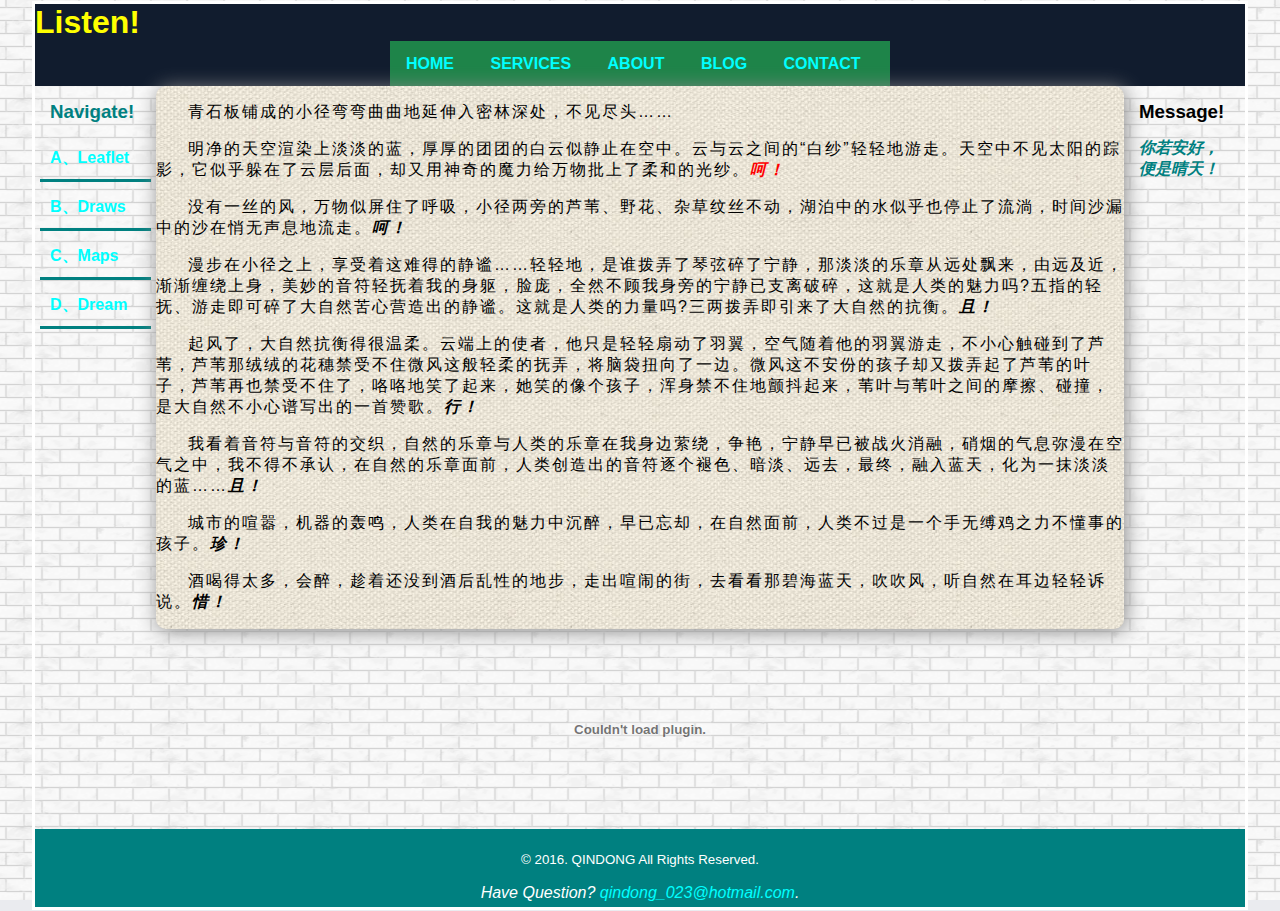
==== commit d27f6ea5: "all" ====
--- a/index.html
+++ b/index.html
@@ -10,7 +10,7 @@
 </head>
 <body>
 <!-- 代码 开始 -->
-<header><h1>You Are Amazing!</h1>
+<header><h1>Listen!</h1>
 <nav class="nav">
   <ul class="nav_menu">
     <li class="nav_menu-item"><a href="######" target="_blank">Home</a></li>
@@ -44,7 +44,6 @@
 </nav>
 </header>
 <!-- 代码 结束 -->
-
  <div id="container">
     <nav id="left">
       <h3><strong>Navigate!</strong></h3>
@@ -55,11 +54,21 @@
     </nav>
 
     <article>
-      <p id="one">明天，近在咫尺，也远在天涯。因为人生充满了变数，所以，于世人而言，明天永远是谜，是未知。时光从来都不会为任何人停留，不管今天你是春风得意，还是怀才不遇;不管今天你是一帆风顺，还是举步维艰;不管今天你是逍遥自在，还是身受束缚;不关今天你是富甲一方，还是一无所有，明天，已在路上，正向我们走来。</p>
+      <p id="one">青石板铺成的小径弯弯曲曲地延伸入密林深处，不见尽头……</p>
 
-      <p id="nine"><strong><em>“人生一世，草木一秋”</em></strong>。勤劳能致富，努力能幸福，知足能快乐。把昨天收藏，将今天珍惜，只要功夫深铁杵磨成针，学习愚公移山，大禹治水精神，不惧压力，不畏艰难，人必须时刻有接受挑战的勇气，有承载重任的肩膀。“行止无愧天地，褒贬自有春秋”，只要心怀慈悲，勇敢向前，悟一卷禅意，种一方明净，相信明天真情会来到，幸福会来到，明天，一切会更好!</p>
+      <p id="nine">明净的天空渲染上淡淡的蓝，厚厚的团团的白云似静止在空中。云与云之间的“白纱”轻轻地游走。天空中不见太阳的踪影，它似乎躲在了云层后面，却又用神奇的魔力给万物批上了柔和的光纱。<strong><em>呵！</em></strong></p>
 
-      <p id="ten"><strong>“花无百日红，人无百日衰”</strong>，赠人玫瑰手有余香。凡事，不求十分，但求尽心，不求圆满，但求尽力。莫让时间蹉跎!让爱在生命里明媚，在信念里长存。明天正不紧不慢地走来，我们，要在痛苦中坚强，在失败中奋起，在磨砺中蜕变，在绝境中重生，展开潇洒的衣袖，携着一缕经年的暗香微笑迎接明天!今日，勿再虚度!为了明天，我们须风雨兼程，且行且珍惜!</p>
+      <p id="ten">没有一丝的风，万物似屏住了呼吸，小径两旁的芦苇、野花、杂草纹丝不动，湖泊中的水似乎也停止了流淌，时间沙漏中的沙在悄无声息地流走。<strong><em>呵！</em></strong></p>
+
+       <p id="ten">漫步在小径之上，享受着这难得的静谧……轻轻地，是谁拨弄了琴弦碎了宁静，那淡淡的乐章从远处飘来，由远及近，渐渐缠绕上身，美妙的音符轻抚着我的身躯，脸庞，全然不顾我身旁的宁静已支离破碎，这就是人类的魅力吗?五指的轻抚、游走即可碎了大自然苦心营造出的静谧。这就是人类的力量吗?三两拨弄即引来了大自然的抗衡。<strong><em>且！</em></strong></p>
+
+      <p id="ten">起风了，大自然抗衡得很温柔。云端上的使者，他只是轻轻扇动了羽翼，空气随着他的羽翼游走，不小心触碰到了芦苇，芦苇那绒绒的花穗禁受不住微风这般轻柔的抚弄，将脑袋扭向了一边。微风这不安份的孩子却又拨弄起了芦苇的叶子，芦苇再也禁受不住了，咯咯地笑了起来，她笑的像个孩子，浑身禁不住地颤抖起来，苇叶与苇叶之间的摩擦、碰撞，是大自然不小心谱写出的一首赞歌。<strong><em>行！</em></strong></p>
+
+      <p id="ten">我看着音符与音符的交织，自然的乐章与人类的乐章在我身边萦绕，争艳，宁静早已被战火消融，硝烟的气息弥漫在空气之中，我不得不承认，在自然的乐章面前，人类创造出的音符逐个褪色、暗淡、远去，最终，融入蓝天，化为一抹淡淡的蓝……<strong><em>且！</em></strong></p>
+
+      <p id="ten">城市的喧嚣，机器的轰鸣，人类在自我的魅力中沉醉，早已忘却，在自然面前，人类不过是一个手无缚鸡之力不懂事的孩子。<strong><em>珍！</em></strong></p>
+
+      <p id="ten">酒喝得太多，会醉，趁着还没到酒后乱性的地步，走出喧闹的街，去看看那碧海蓝天，吹吹风，听自然在耳边轻轻诉说。<strong><em>惜！</em></strong></p>
     </article>
 
 
@@ -68,6 +77,35 @@
       <p>你若安好，便是晴天！</p>
     </aside>
   </div>
+<!-- 计时器 -->
+  <div id = "time">
+    <object 
+      classid="clsid:d27cdb6e-ae6d-11cf-96b8-444553540000" 
+      codebase="http://fpdownload.macromedia.com/pub/shockwave/cabs/flash/swflash.cab#version=8,0,0,0" 
+      width="500" 
+      height="70" 
+      id="Clock" 
+      align="middle">
+
+      <param name="allowScriptAccess" value="always">
+      <param name="movie"       value="Tools/Clock/honehone_clock_tr.swf">
+      <param name="quality"       value="high">
+      <param name="bgcolor"       value="#ffffff">
+      <param name="wmode"       value="transparent">
+      <embed wmode="transparent" 
+          src="Tools/Clock/honehone_clock_tr.swf" 
+          quality="high" 
+          bgcolor="#ffffff" 
+          width="500" 
+          height="200" 
+          name="Clock" 
+          align="middle" 
+          allowscriptaccess="always" 
+          type="application/x-shockwave-flash" 
+          pluginspage="http://www.macromedia.com/go/getflashplayer">
+    </object>
+  </div>
+
 
   <footer role="contentinfo">
     <p><small>&copy; 2016.  QINDONG All Rights Reserved.</small></p>
--- a/stylesheets/lrtk.css
+++ b/stylesheets/lrtk.css
@@ -91,5 +91,5 @@
 {
     margin: 15px;
 
-    color: aqua;
+    color: teal;
 }
--- a/stylesheets/styles.css
+++ b/stylesheets/styles.css
@@ -132,3 +132,7 @@
 {
     color: red;
 }
+
+#time
+{ text-align: center;
+}